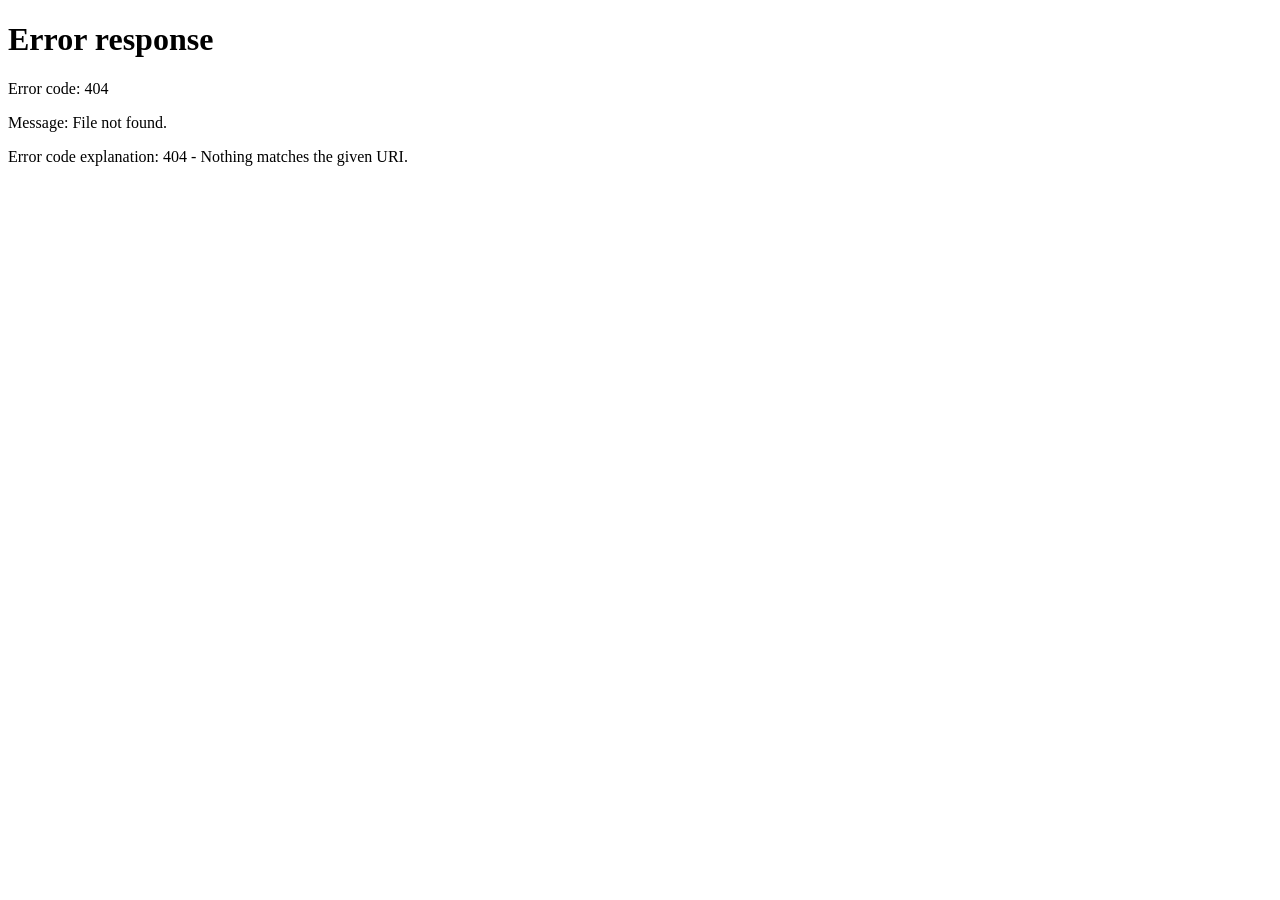
==== index.html @ a8b5af7f "Create index.html to redirect to /en/" ====
<!DOCTYPE html>
<html lang="en">
<head>
    <meta charset="UTF-8">
    <meta http-equiv="refresh" content="0; url=/en/">
    <title>Redirecting...</title>
</head>
<body>
    <p>If you are not redirected, follow <a href="/en/">this link</a>.</p>
</body>
</html>
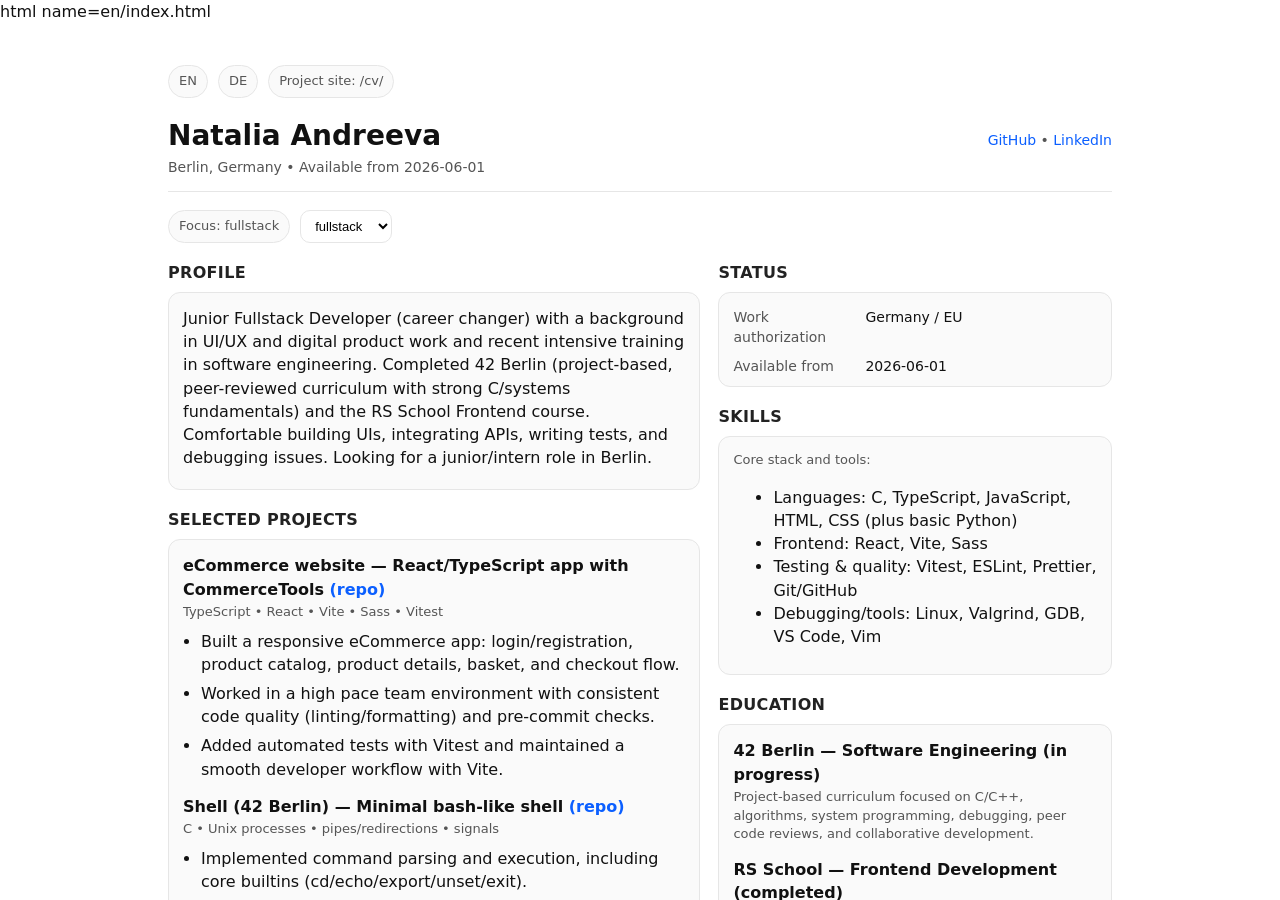
==== commit 68de8a81: "add: update en content" ====
--- a/index.html
+++ b/index.html
@@ -1,11 +1,22 @@
 <!DOCTYPE html>
 <html lang="en">
 <head>
-    <meta charset="UTF-8">
-    <meta http-equiv="refresh" content="0; url=/en/">
-    <title>Redirecting...</title>
+  <meta charset="UTF-8" />
+  <meta name="viewport" content="width=device-width, initial-scale=1" />
+  <title>Natalia Andreeva — CV</title>
+  <!--
+    GitHub Pages project site:
+    https://n-andr.github.io/cv/
+
+    Redirect to English version by default.
+  -->
+  <meta http-equiv="refresh" content="0; url=/en/" />
+  <link rel="canonical" href="/en/" />
 </head>
 <body>
-    <p>If you are not redirected, follow <a href="/en/">this link</a>.</p>
+  <p>
+    Redirecting to <a href="/en/">English CV</a>…
+    If nothing happens, open <a href="/de/">German CV</a>.
+  </p>
 </body>
 </html>
